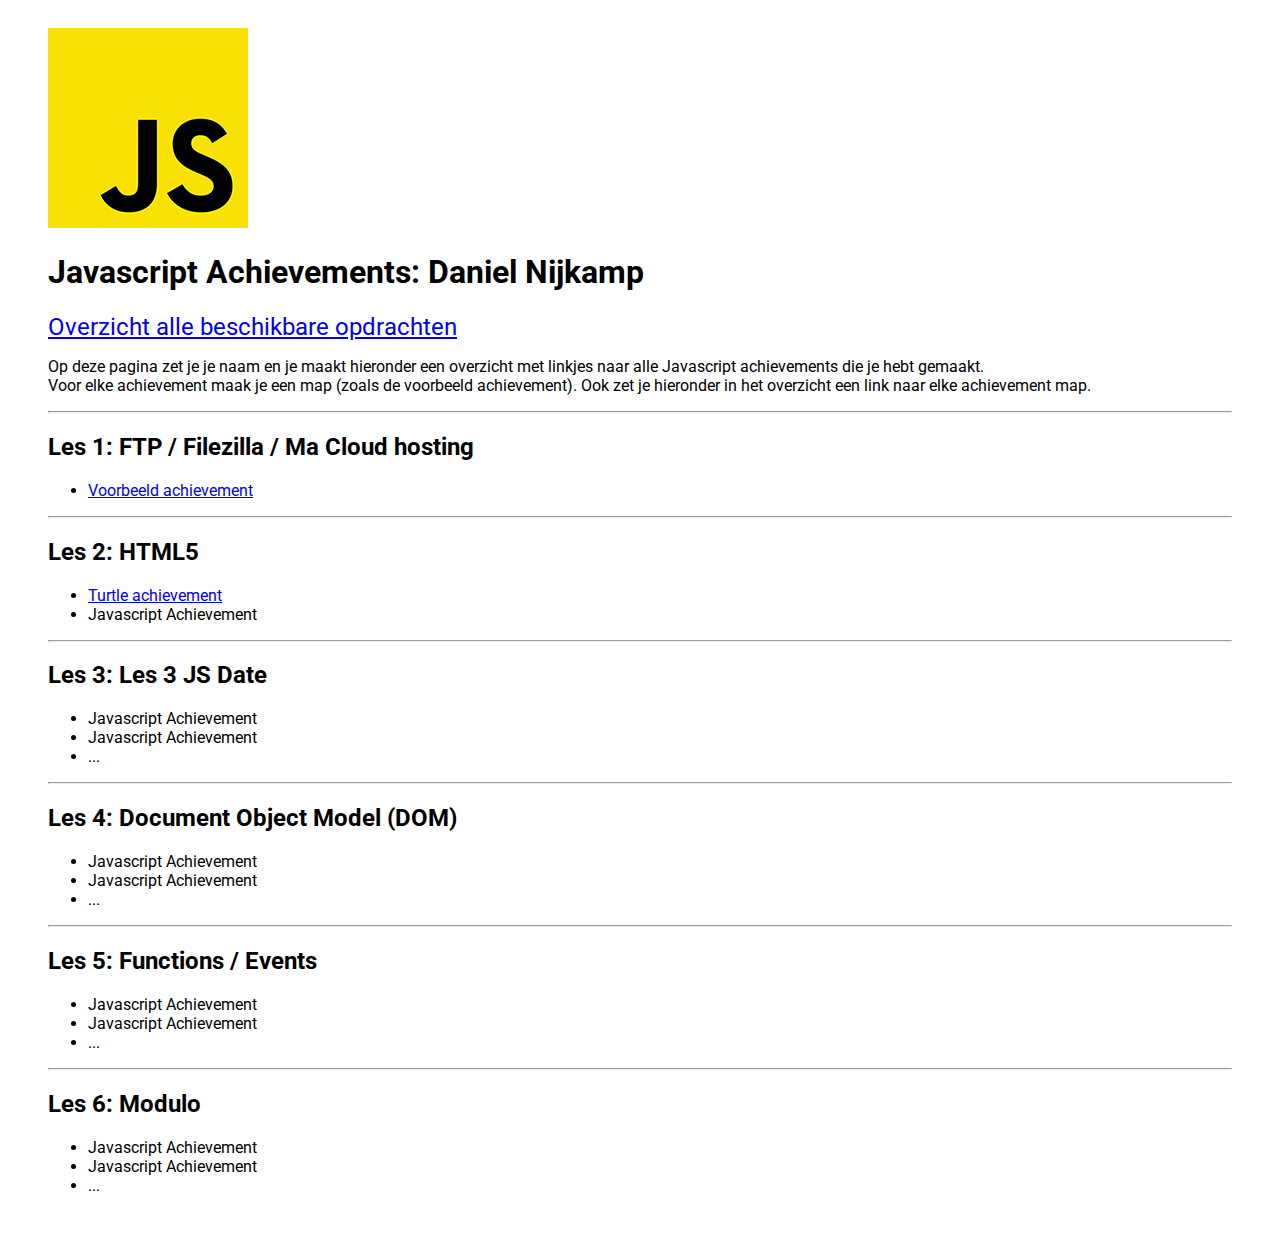
==== Javascript-Achievements/index.html @ 5aef5554 "commit" ====
<!DOCTYPE html>
<html lang="en">

<head>
    <meta charset="UTF-8">
    <meta name="viewport" content="width=device-width, initial-scale=1.0">
    <title>Javascript Achievements</title>
    <link href="https://fonts.googleapis.com/css2?family=Roboto:wght@300&display=swap" rel="stylesheet">
    <style type="text/css">
        body {
            font-family: "Roboto", sans-serif;
        }

        .container {
            padding: 20px 40px;
        }

        .big-link {
            font-size: 1.5em;
        }
    </style>
</head>

<body>
    <div class="container">
        <img src="js.png" />

        <h1>Javascript Achievements: Daniel Nijkamp</h1>

        <a href="https://trello.com/b/xo5TJzFr/javascript-achievements" target="_blank" class="big-link">Overzicht alle beschikbare
            opdrachten</a>

        <p>
            Op deze pagina zet je je naam en je maakt hieronder een overzicht met linkjes naar alle Javascript achievements die je
            hebt gemaakt.<br />
            Voor elke achievement maak je een map (zoals de voorbeeld achievement). Ook zet je hieronder in het overzicht een link naar elke achievement map.
        </p>

        <hr>

        <h2>Les 1: FTP / Filezilla / Ma Cloud hosting</h3>
        <ul>
            <li><a href="voorbeeld-achievement/index.html">Voorbeeld achievement</a></li>

        </ul>
        <hr>
        <h2>Les 2: HTML5</h3>
        <ul>
            <li><a href="Achievements/turtle.html">Turtle achievement</a></li>
            <li>Javascript Achievement</li>
        </ul>
        <hr>
        <h2>Les 3: Les 3 JS Date</h3>
        <ul>
            <li>Javascript Achievement</li>
            <li>Javascript Achievement</li>
            <li>...</li>
        </ul>
        <hr>
        <h2>Les 4: Document Object Model (DOM)</h3>
        <ul>
            <li>Javascript Achievement</li>
            <li>Javascript Achievement</li>
            <li>...</li>
        </ul>
        <hr>
        <h2>Les 5: Functions / Events</h3>
        <ul>
            <li>Javascript Achievement</li>
            <li>Javascript Achievement</li>
            <li>...</li>
        </ul>
        <hr>
        <h2>Les 6: Modulo</h3>
        <ul>
            <li>Javascript Achievement</li>
            <li>Javascript Achievement</li>
            <li>...</li>
        </ul>
    </div>
</body>

</html
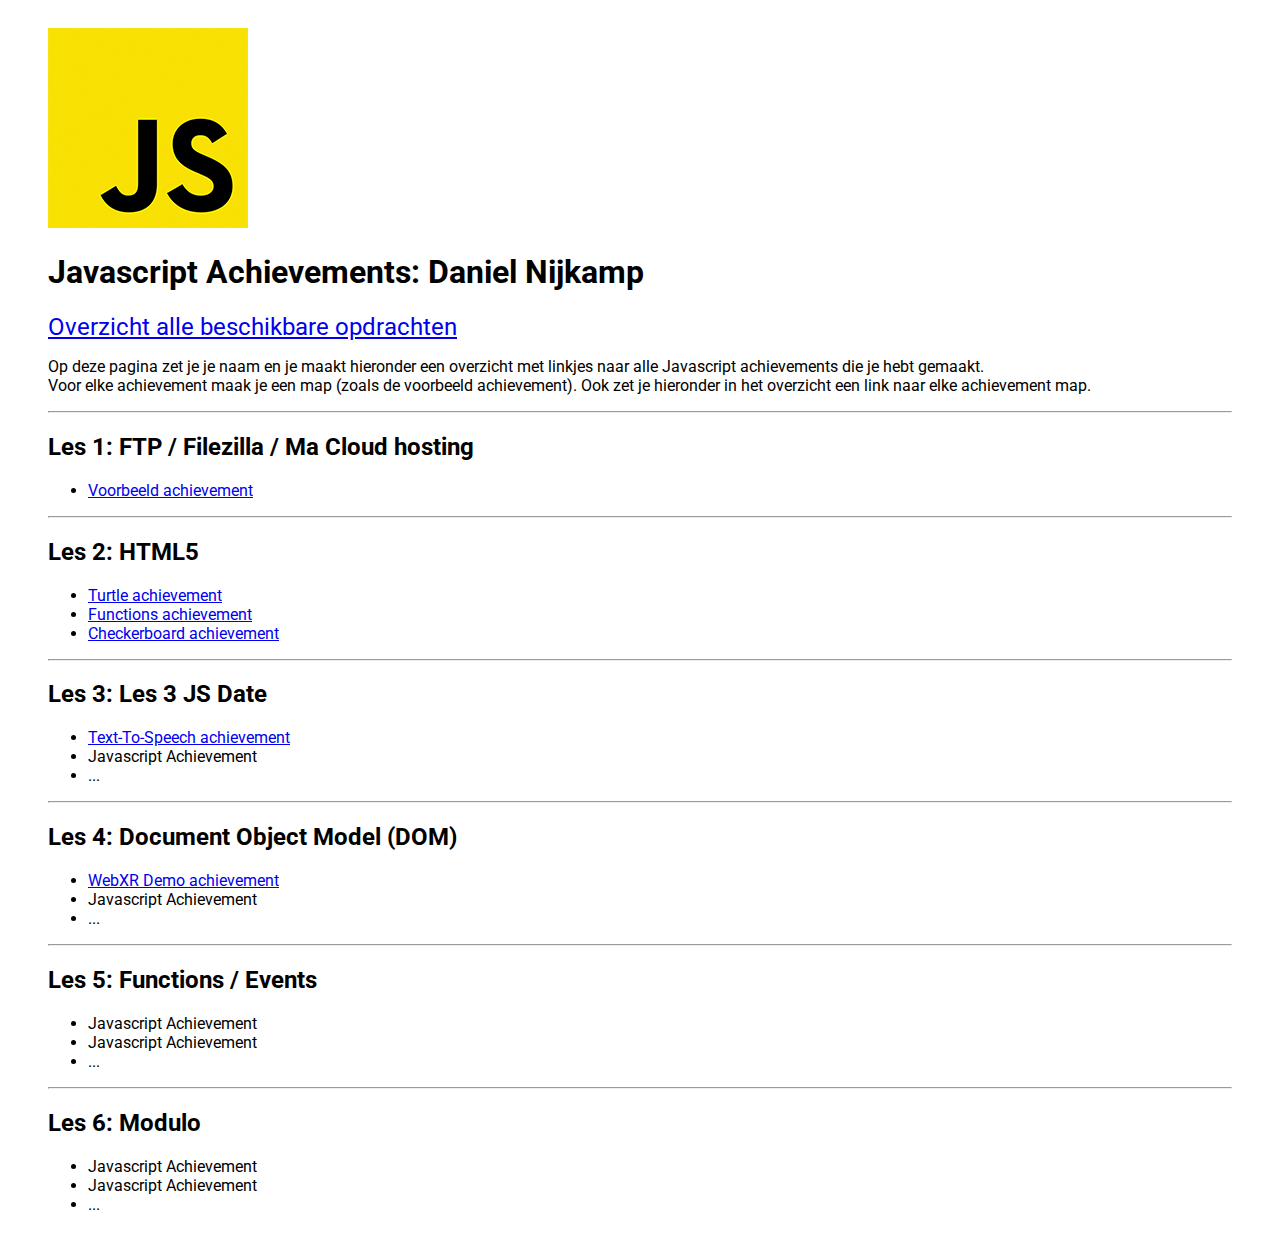
==== commit 60e74c99: "commit" ====
--- a/Javascript-Achievements/index.html
+++ b/Javascript-Achievements/index.html
@@ -47,19 +47,20 @@
         <h2>Les 2: HTML5</h3>
         <ul>
             <li><a href="Achievements/turtle.html">Turtle achievement</a></li>
-            <li>Javascript Achievement</li>
+            <li><a href="Achievements/start_1.html">Functions achievement</a></li>
+            <li><a href="Achievements/JSB2L2.html">Checkerboard achievement</a></li>
         </ul>
         <hr>
         <h2>Les 3: Les 3 JS Date</h3>
         <ul>
-            <li>Javascript Achievement</li>
+            <li><a href="Achievements/TTS.html">Text-To-Speech achievement</a></li>
             <li>Javascript Achievement</li>
             <li>...</li>
         </ul>
         <hr>
         <h2>Les 4: Document Object Model (DOM)</h3>
         <ul>
-            <li>Javascript Achievement</li>
+            <li><a href="Achievements/ma-webxr/index.html">WebXR Demo achievement</a></li>
             <li>Javascript Achievement</li>
             <li>...</li>
         </ul>
